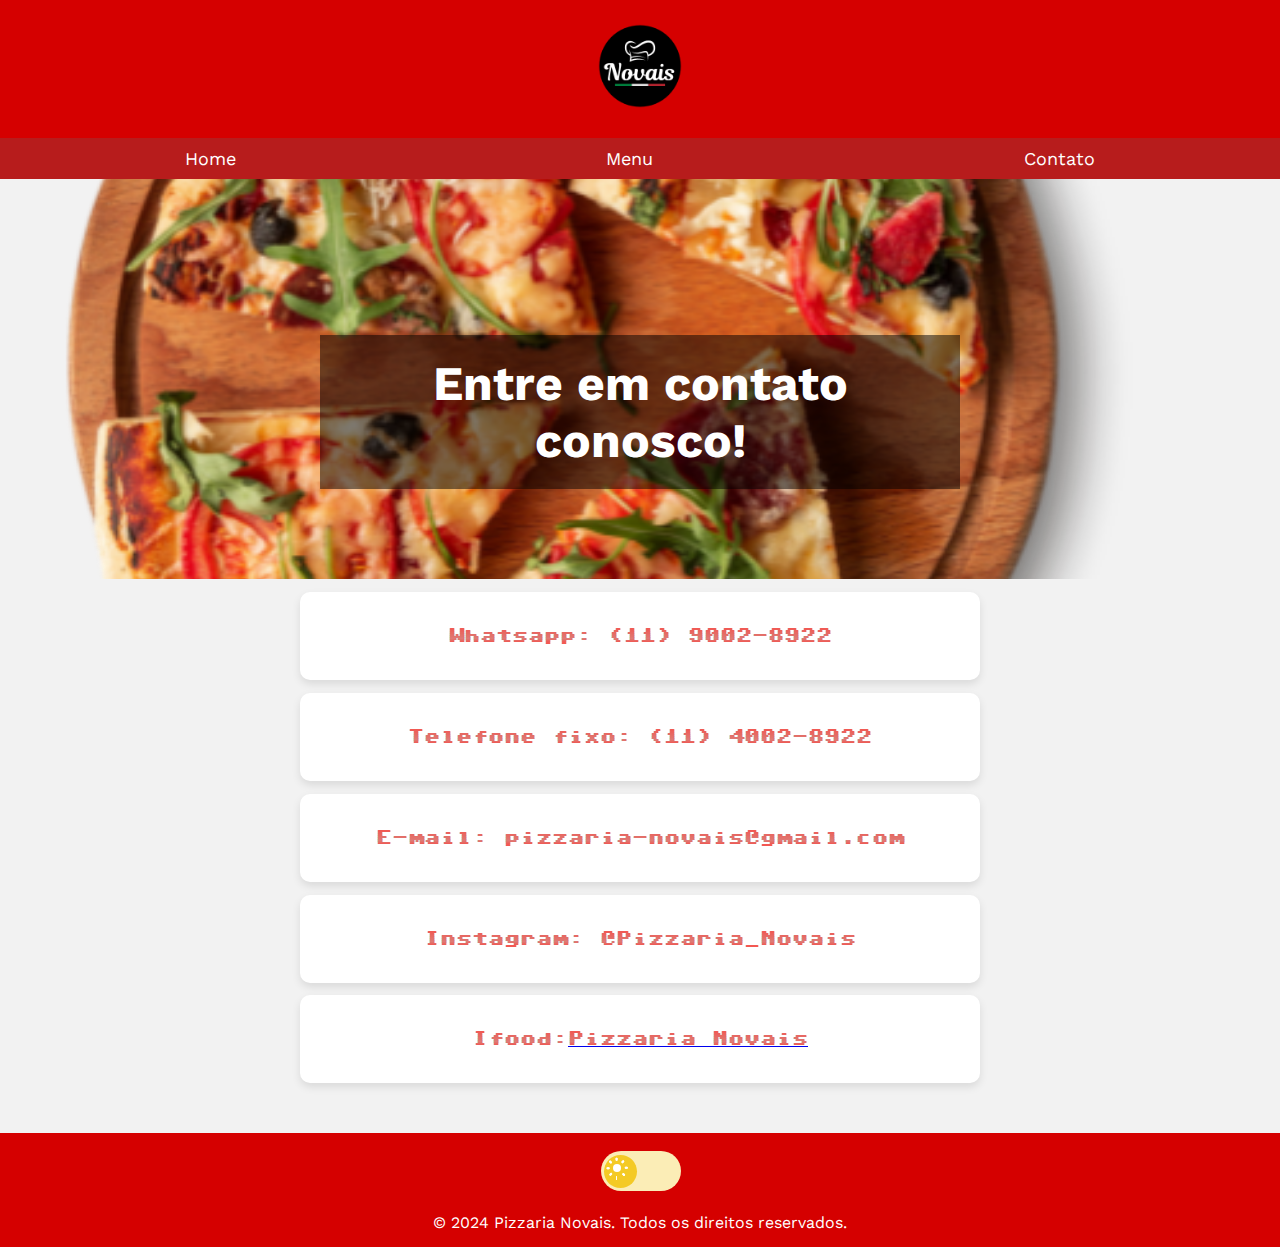
==== html/contato.html @ 7c9e23b9 "feat(website): :boom: main website" ====
<!doctype html>
<html lang="pt-BR">
  <head>
    <meta charset="UTF-8" />
    <meta name="viewport" content="width=device-width, initial-scale=1.0" />
    <title>Pizzaria Exemplo</title>
    <link rel="stylesheet" href="../css/style.css" />
    <link rel="stylesheet" href="../css/theme-button.css" />
    <link rel="stylesheet" href="../css/dark-theme.css" />
  </head>
  <body>
    <header>
      <a href="../index.html">
        <img
          src="../imagens/Logotipo pizzaria Novais.png"
          alt="Logotipo"
          id="Logotipo"
        />
      </a>
    </header>

    <nav>
      <a href="../index.html">Home</a>
      <a href="./menu.html"">Menu</a>
      <a href="./contato.html">Contato</a>
    </nav>

    <section class="hero">
      <h1>Entre em contato conosco!</h1>
    </section>

    <div class="Pizzaria-text" id="mais-vendidas">
      <p>Whatsapp: (11) 9002-8922</p>
    </div>
    
    <div class="Pizzaria-text" id="mais-vendidas">
      <p>Telefone fixo: (11) 4002-8922</p>
    </div>

    <div class="Pizzaria-text" id="mais-vendidas">
      <p>E-mail: pizzaria-novais@gmail.com</p>
    </div>

    <div class="Pizzaria-text" id="mais-vendidas">
      <p>Instagram: @Pizzaria_Novais</p>
    </div>

    <div class="Pizzaria-text" id="mais-vendidas">
    <p>Ifood:</p> 
    <a href="https://www.ifood.com.br/Pizzaria-Novais">Pizzaria Novais</a>
    </div>


    <footer>
      <!-- /* From Uiverse.io by JkHuger */ -->
    <label for="theme" class="theme">
      <span class="theme__toggle-wrap">
        <input
          id="theme"
          class="theme__toggle"
          type="checkbox"
          role="switch"
          name="theme"
          value="dark"
        />
        <span class="theme__fill"></span>
        <span class="theme__icon">
          <span class="theme__icon-part"></span>
          <span class="theme__icon-part"></span>
          <span class="theme__icon-part"></span>
          <span class="theme__icon-part"></span>
          <span class="theme__icon-part"></span>
          <span class="theme__icon-part"></span>
          <span class="theme__icon-part"></span>
          <span class="theme__icon-part"></span>
          <span class="theme__icon-part"></span>
        </span>
      </span>
    </label>
      <!--  -->

      <br />
      &copy; 2024 Pizzaria Novais. Todos os direitos reservados.
    </footer>

    <script src="../js/index.js"></script>
    <script src="../js/theme-toggle.js"></script>
  </body>
</html>
---- css/style.css ----
@import url("https://fonts.googleapis.com/css2?family=Sixtyfour+Convergence&display=swap");
@import url("https://fonts.googleapis.com/css2?family=Work+Sans:ital,wght@0,100..900;1,100..900&display=swap");

body {
  font-family: "Work Sans", Arial, Helvetica, sans-serif;
  font-optical-sizing: auto;
  font-weight: 400;
  font-style: normal;
  margin: 0;
  background-color: #f2f2f2;
}
header {
  background-color: #d50000;
  color: white;
  padding: 15px 0;
  text-align: center;
  font-size: 24px;
  font-weight: bold;
}

#Logotipo {
  width: 8%;
  height: auto;
  transition: transform 0.3s; /* Mova a transição para o estado normal */
}

#Logotipo:hover {
  transform: scale(1.1);
}

nav {
  display: flex;
  justify-content: space-around;
  background-color: #b71c1c;
  padding: 10px 0;
}
nav a {
  color: white;
  text-decoration: none;
  font-size: 18px;
}
nav a:hover {
  text-decoration: underline;
  transform: scale(1.1);
  transition: transform 0.3s;
}
.hero {
  background-image: url("/imagens/pizza1.png");
  border-radius: 10px;
  background-size: cover;
  background-position: center;
  height: 400px;
  position: relative;
  color: white;
  text-align: center;
}
.hero h1 {
  position: absolute;
  top: 50%;
  left: 50%;
  transform: translate(-50%, -50%);
  font-size: 48px;
  background-color: rgba(0, 0, 0, 0.5);
  padding: 20px;
}
.Pizzaria-text {
  margin: 1% auto; /* Centraliza horizontalmente */
  width: 50%;
  display: flex;
  justify-content: center; /* Centraliza horizontalmente */
  align-items: center; /* Centraliza verticalmente */
  padding: 20px; /* Corrigido para evitar duplicidade */
  background-color: white;
  border-radius: 10px;
  text-align: center;
  box-shadow: 0 4px 8px rgba(0, 0, 0, 0.1);
}
#mais-vendidas {
  font-family: "Sixtyfour Convergence";
  color: black;
}
.menu {
  display: flex;
  justify-content: space-around;
  padding: 40px;
}

.menu-item {
  width: 500px; /* Define uma largura fixa */
  background-color: white;
  padding: 20px;
  border-radius: 10px;
  text-align: center;
  box-shadow: 0 4px 8px rgba(0, 0, 0, 0.1);
  display: flex;
  flex-direction: column;
  align-items: center;
}

.menu-item img {
  width: 200px;
  height: 150px;
  object-fit: cover;
  border-radius: 10px;
}

.menu-item h3 {
  margin: 10px 0;
  font-size: 24px;
}

.menu-item p {
  color: #757575;
}
footer {
  background-color: #d50000;
  color: white;
  text-align: center;
  padding: 15px 0;
  margin-top: 50px;
  display: flex;
  flex-direction: column;
  align-items: center;
}
---- css/theme-button.css ----
/* From Uiverse.io by JkHuger */
/* Default */
.theme {
  display: flex;
  align-items: center;
  -webkit-tap-highlight-color: transparent;
}

.theme__fill,
.theme__icon {
  transition: 0.3s;
}

.theme__fill {
  background-color: var(--bg);
  display: block;
  mix-blend-mode: difference;
  position: fixed;
  inset: 0;
  height: 100%;
  transform: translateX(-100%);
}

.theme__icon,
.theme__toggle {
  z-index: 1;
}

.theme__icon,
.theme__icon-part {
  position: absolute;
}

.theme__icon {
  display: block;
  top: 0.5em;
  left: 0.5em;
  width: 1.5em;
  height: 1.5em;
}

.theme__icon-part {
  border-radius: 50%;
  box-shadow: 0.4em -0.4em 0 0.5em hsl(0, 0%, 100%) inset;
  top: calc(50% - 0.5em);
  left: calc(50% - 0.5em);
  width: 1em;
  height: 1em;
  transition:
    box-shadow var(--transDur) ease-in-out,
    opacity var(--transDur) ease-in-out,
    transform var(--transDur) ease-in-out;
  transform: scale(0.5);
}

.theme__icon-part ~ .theme__icon-part {
  background-color: hsl(0, 0%, 100%);
  border-radius: 0.05em;
  top: 50%;
  left: calc(50% - 0.05em);
  transform: rotate(0deg) translateY(0.5em);
  transform-origin: 50% 0;
  width: 0.1em;
  height: 0.2em;
}

.theme__icon-part:nth-child(3) {
  transform: rotate(45deg) translateY(0.45em);
}

.theme__icon-part:nth-child(4) {
  transform: rotate(90deg) translateY(0.45em);
}

.theme__icon-part:nth-child(5) {
  transform: rotate(135deg) translateY(0.45em);
}

.theme__icon-part:nth-child(6) {
  transform: rotate(180deg) translateY(0.45em);
}

.theme__icon-part:nth-child(7) {
  transform: rotate(225deg) translateY(0.45em);
}

.theme__icon-part:nth-child(8) {
  transform: rotate(270deg) translateY(0.5em);
}

.theme__icon-part:nth-child(9) {
  transform: rotate(315deg) translateY(0.5em);
}

.theme__label,
.theme__toggle,
.theme__toggle-wrap {
  position: relative;
}

.theme__toggle,
.theme__toggle:before {
  display: block;
}

.theme__toggle {
  background-color: hsl(48, 90%, 85%);
  border-radius: 25% / 50%;
  box-shadow: 0 0 0 0.125em var(--primaryT);
  padding: 0.25em;
  width: 6em;
  height: 3em;
  -webkit-appearance: none;
  appearance: none;
  transition:
    background-color var(--transDur) ease-in-out,
    box-shadow 0.15s ease-in-out,
    transform var(--transDur) ease-in-out;
}

.theme__toggle:before {
  background-color: hsl(48, 90%, 55%);
  border-radius: 50%;
  content: "";
  width: 2.5em;
  height: 2.5em;
  transition: 0.3s;
}

.theme__toggle:focus {
  box-shadow: 0 0 0 0.125em var(--primary);
  outline: transparent;
}

/* Checked */
.theme__toggle:checked {
  background-color: hsl(198, 90%, 15%);
}

.theme__toggle:checked:before,
.theme__toggle:checked ~ .theme__icon {
  transform: translateX(3em);
}

.theme__toggle:checked:before {
  background-color: hsl(198, 90%, 55%);
}

.theme__toggle:checked ~ .theme__fill {
  transform: translateX(0);
}

.theme__toggle:checked ~ .theme__icon .theme__icon-part:nth-child(1) {
  box-shadow: 0.2em -0.2em 0 0.2em hsl(0, 0%, 100%) inset;
  transform: scale(1);
  top: 0.2em;
  left: -0.2em;
}

.theme__toggle:checked ~ .theme__icon .theme__icon-part ~ .theme__icon-part {
  opacity: 0;
}

.theme__toggle:checked ~ .theme__icon .theme__icon-part:nth-child(2) {
  transform: rotate(45deg) translateY(0.8em);
}

.theme__toggle:checked ~ .theme__icon .theme__icon-part:nth-child(3) {
  transform: rotate(90deg) translateY(0.8em);
}

.theme__toggle:checked ~ .theme__icon .theme__icon-part:nth-child(4) {
  transform: rotate(135deg) translateY(0.8em);
}

.theme__toggle:checked ~ .theme__icon .theme__icon-part:nth-child(5) {
  transform: rotate(180deg) translateY(0.8em);
}

.theme__toggle:checked ~ .theme__icon .theme__icon-part:nth-child(6) {
  transform: rotate(225deg) translateY(0.8em);
}

.theme__toggle:checked ~ .theme__icon .theme__icon-part:nth-child(7) {
  transform: rotate(270deg) translateY(0.8em);
}

.theme__toggle:checked ~ .theme__icon .theme__icon-part:nth-child(8) {
  transform: rotate(315deg) translateY(0.8em);
}

.theme__toggle:checked ~ .theme__icon .theme__icon-part:nth-child(9) {
  transform: rotate(360deg) translateY(0.8em);
}

.theme__toggle-wrap {
  margin: 0 0.75em;
}

@supports selector(:focus-visible) {
  .theme__toggle:focus {
    box-shadow: 0 0 0 0.125em var(--primaryT);
  }

  .theme__toggle:focus-visible {
    box-shadow: 0 0 0 0.125em var(--primary);
  }
}
---- css/dark-theme.css ----
/* Dark Theme */
body.dark-theme {
  background-color: #121212;
  color: #e0e0e0;
}
header.dark-theme {
  background-color: #333;
}
nav.dark-theme {
  background-color: #444;
}
nav.dark-theme a {
  color: #e0e0e0;
}
.hero.dark-theme {
  color: #e0e0e0;
}
.hero.dark-theme h1 {
  background-color: rgba(0, 0, 0, 0.7);
}
.menu.dark-theme {
  display: flex;
  justify-content: space-around;
  padding: 40px;
}
.menu.dark-theme .menu-item {
  background-color: #333;
  color: #e0e0e0;
  padding: 20px;
  border-radius: 10px;
  text-align: center;
  box-shadow: 0 4px 8px rgba(0, 0, 0, 0.1);
}
.menu.dark-theme .menu-item img {
  width: 200px;
  height: 150px;
  object-fit: cover;
  border-radius: 10px;
}
.menu.dark-theme .menu-item h3 {
  margin: 10px 0;
  font-size: 24px;
}
.menu.dark-theme .menu-item p {
  color: #b0b0b0;
}
footer.dark-theme {
  background-color: #333;
}
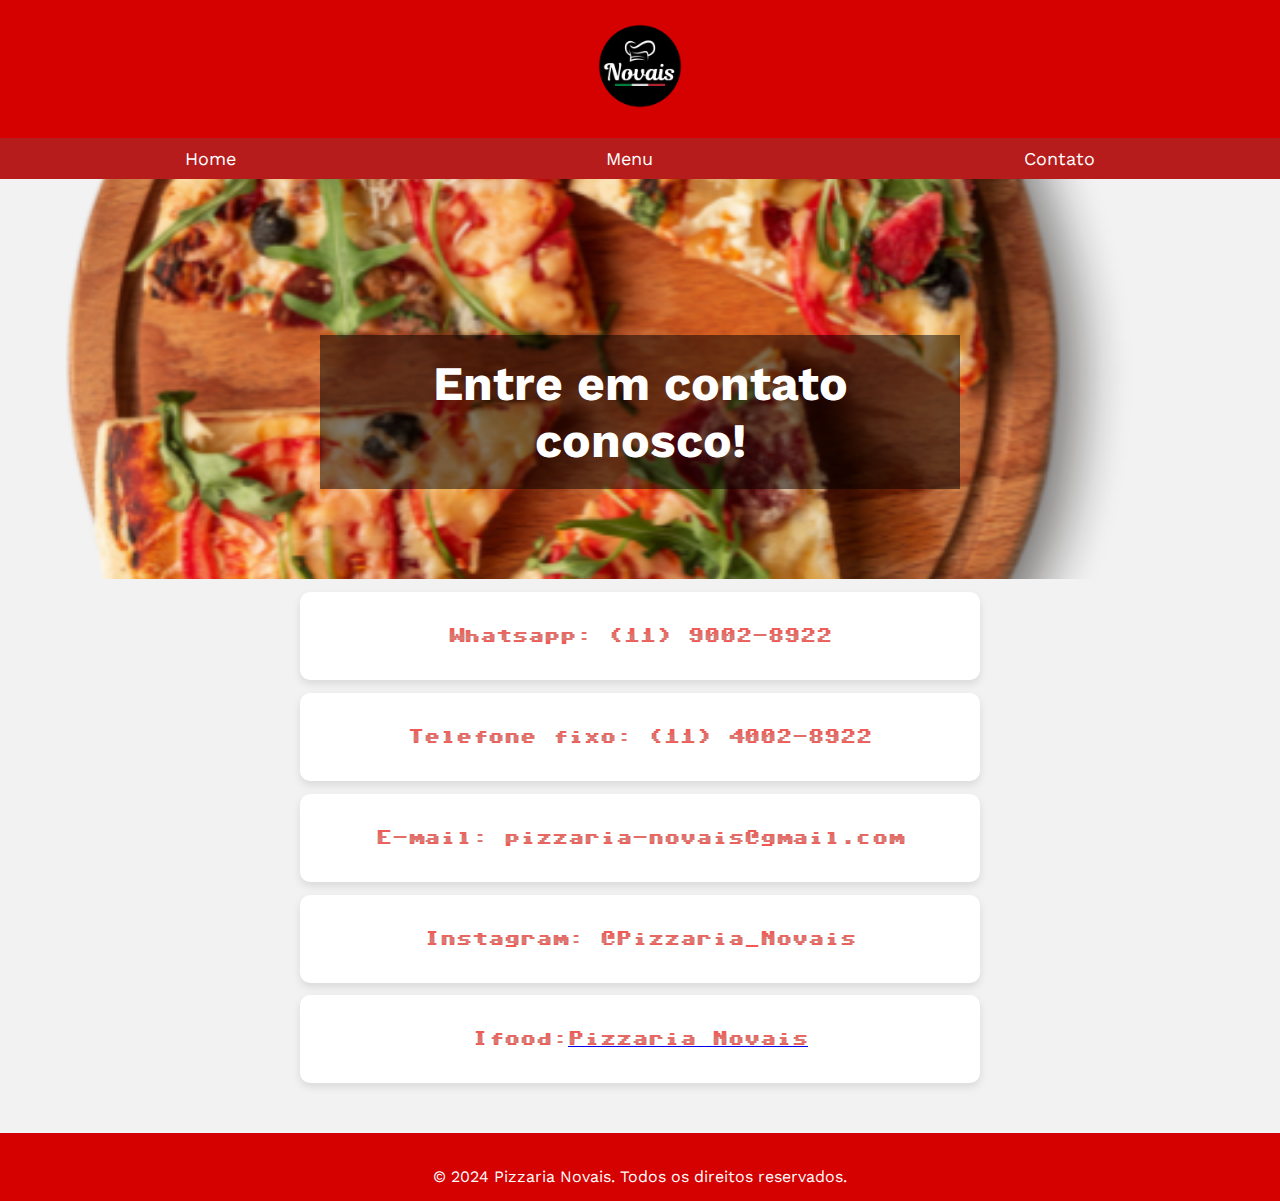
==== commit 4d691571: "removing javascript and other related files" ====
--- a/html/contato.html
+++ b/html/contato.html
@@ -3,10 +3,18 @@
   <head>
     <meta charset="UTF-8" />
     <meta name="viewport" content="width=device-width, initial-scale=1.0" />
-    <title>Pizzaria Exemplo</title>
+    <title>Pizzaria Novais - Contato</title>
     <link rel="stylesheet" href="../css/style.css" />
-    <link rel="stylesheet" href="../css/theme-button.css" />
-    <link rel="stylesheet" href="../css/dark-theme.css" />
+    <link rel="stylesheet" href="../css/responsive-style.css">
+    <link
+      rel="icon"
+      href="../imagens/Logotipo pizzaria Novais.png"
+      type="image/png"
+    />
+    <meta property="og:image" content=imagens/Logotipo pizzaria Novais.png"/>
+    <meta property="og:image:type" content="imagens/png" />
+    <meta property="og:image:width" content="1200" />
+    <meta property="og:image:height" content="630" />
   </head>
   <body>
     <header>
@@ -18,72 +26,33 @@
         />
       </a>
     </header>
-
     <nav>
       <a href="../index.html">Home</a>
       <a href="./menu.html"">Menu</a>
       <a href="./contato.html">Contato</a>
     </nav>
-
     <section class="hero">
       <h1>Entre em contato conosco!</h1>
     </section>
-
     <div class="Pizzaria-text" id="mais-vendidas">
       <p>Whatsapp: (11) 9002-8922</p>
     </div>
-    
     <div class="Pizzaria-text" id="mais-vendidas">
       <p>Telefone fixo: (11) 4002-8922</p>
     </div>
-
     <div class="Pizzaria-text" id="mais-vendidas">
       <p>E-mail: pizzaria-novais@gmail.com</p>
     </div>
-
     <div class="Pizzaria-text" id="mais-vendidas">
       <p>Instagram: @Pizzaria_Novais</p>
     </div>
-
     <div class="Pizzaria-text" id="mais-vendidas">
     <p>Ifood:</p> 
     <a href="https://www.ifood.com.br/Pizzaria-Novais">Pizzaria Novais</a>
     </div>
-
-
     <footer>
-      <!-- /* From Uiverse.io by JkHuger */ -->
-    <label for="theme" class="theme">
-      <span class="theme__toggle-wrap">
-        <input
-          id="theme"
-          class="theme__toggle"
-          type="checkbox"
-          role="switch"
-          name="theme"
-          value="dark"
-        />
-        <span class="theme__fill"></span>
-        <span class="theme__icon">
-          <span class="theme__icon-part"></span>
-          <span class="theme__icon-part"></span>
-          <span class="theme__icon-part"></span>
-          <span class="theme__icon-part"></span>
-          <span class="theme__icon-part"></span>
-          <span class="theme__icon-part"></span>
-          <span class="theme__icon-part"></span>
-          <span class="theme__icon-part"></span>
-          <span class="theme__icon-part"></span>
-        </span>
-      </span>
-    </label>
-      <!--  -->
-
       <br />
       &copy; 2024 Pizzaria Novais. Todos os direitos reservados.
     </footer>
-
-    <script src="../js/index.js"></script>
-    <script src="../js/theme-toggle.js"></script>
   </body>
 </html>
--- a/css/style.css
+++ b/css/style.css
@@ -9,6 +9,7 @@
   margin: 0;
   background-color: #f2f2f2;
 }
+
 header {
   background-color: #d50000;
   color: white;
@@ -21,7 +22,7 @@
 #Logotipo {
   width: 8%;
   height: auto;
-  transition: transform 0.3s; /* Mova a transição para o estado normal */
+  transition: transform 0.3s;
 }
 
 #Logotipo:hover {
@@ -34,16 +35,19 @@
   background-color: #b71c1c;
   padding: 10px 0;
 }
+
 nav a {
   color: white;
   text-decoration: none;
   font-size: 18px;
 }
+
 nav a:hover {
   text-decoration: underline;
   transform: scale(1.1);
   transition: transform 0.3s;
 }
+
 .hero {
   background-image: url("/imagens/pizza1.png");
   border-radius: 10px;
@@ -54,6 +58,7 @@
   color: white;
   text-align: center;
 }
+
 .hero h1 {
   position: absolute;
   top: 50%;
@@ -63,30 +68,35 @@
   background-color: rgba(0, 0, 0, 0.5);
   padding: 20px;
 }
+
 .Pizzaria-text {
-  margin: 1% auto; /* Centraliza horizontalmente */
+  margin: 1% auto;
   width: 50%;
   display: flex;
-  justify-content: center; /* Centraliza horizontalmente */
-  align-items: center; /* Centraliza verticalmente */
-  padding: 20px; /* Corrigido para evitar duplicidade */
+  justify-content: center;
+  align-items: center;
+  padding: 20px;
   background-color: white;
   border-radius: 10px;
   text-align: center;
   box-shadow: 0 4px 8px rgba(0, 0, 0, 0.1);
 }
+
 #mais-vendidas {
   font-family: "Sixtyfour Convergence";
   color: black;
 }
+
 .menu {
   display: flex;
   justify-content: space-around;
   padding: 40px;
+  flex-wrap: wrap;
 }
 
 .menu-item {
-  width: 500px; /* Define uma largura fixa */
+  width: 100%;
+  max-width: 500px;
   background-color: white;
   padding: 20px;
   border-radius: 10px;
@@ -95,11 +105,12 @@
   display: flex;
   flex-direction: column;
   align-items: center;
+  margin-bottom: 20px;
 }
 
 .menu-item img {
-  width: 200px;
-  height: 150px;
+  width: 100%;
+  height: auto;
   object-fit: cover;
   border-radius: 10px;
 }
@@ -112,6 +123,7 @@
 .menu-item p {
   color: #757575;
 }
+
 footer {
   background-color: #d50000;
   color: white;
--- a/css/responsive-style.css
+++ b/css/responsive-style.css
@@ -0,0 +1,23 @@
+@media (max-width: 768px) {
+  #Logotipo {
+    width: 50%;
+  }
+
+  .Pizzaria-text {
+    width: 90%;
+    padding: 10px;
+  }
+
+  .hero {
+    height: 200px;
+  }
+
+  .hero h1 {
+    font-size: 24px;
+    padding: 10px;
+  }
+
+  nav a {
+    font-size: 16px;
+  }
+}
